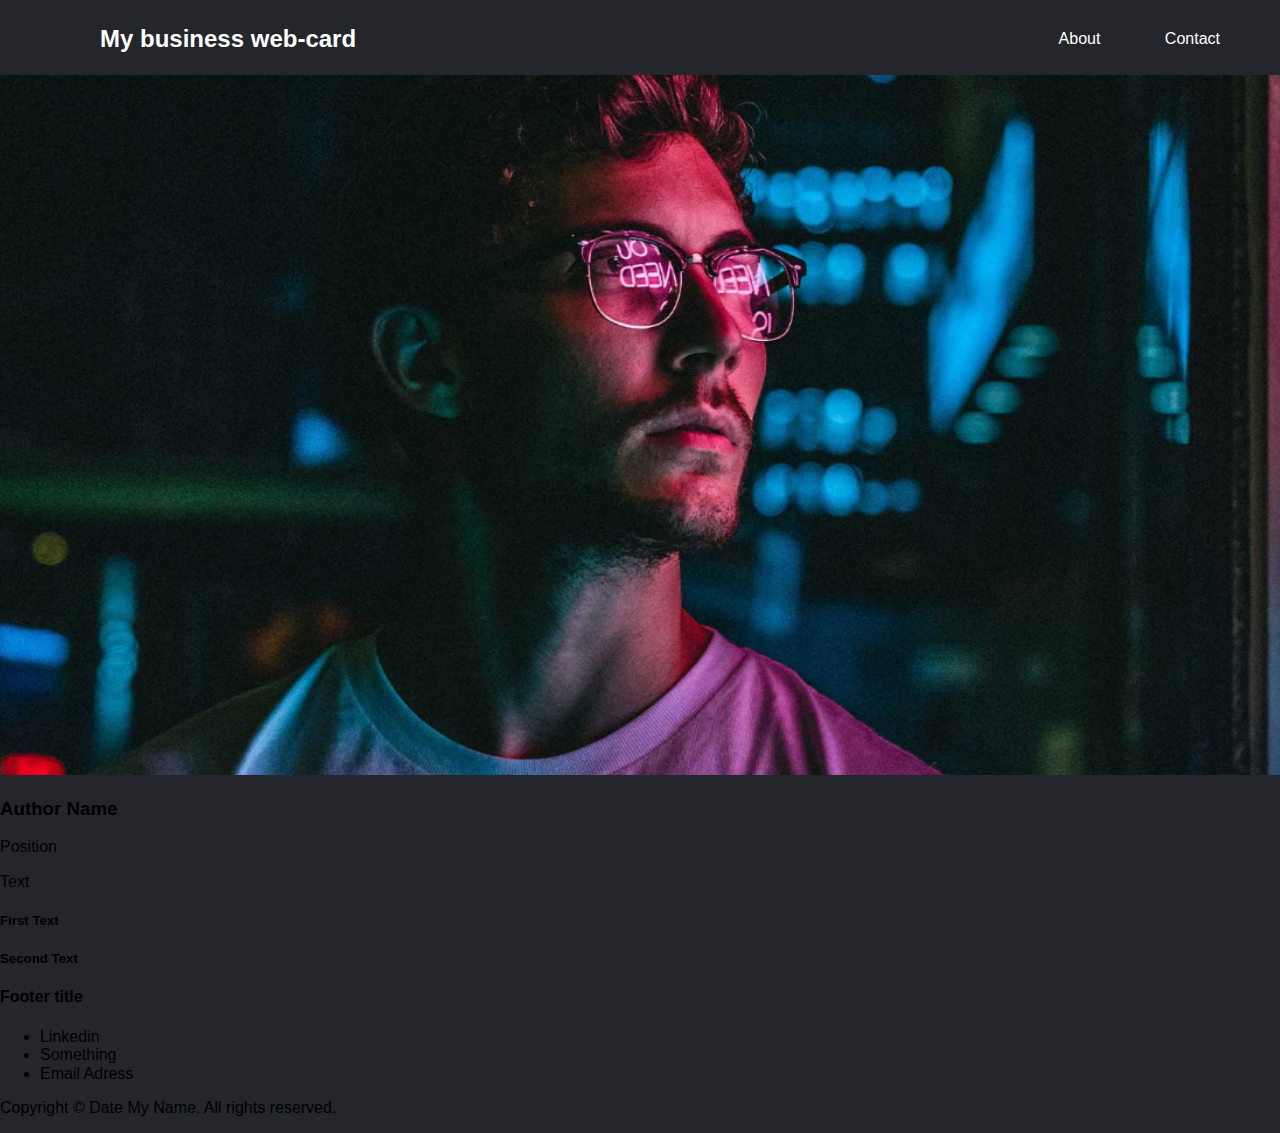
==== index.html @ dba57cce "Header element styles" ====
<!DOCTYPE html>
<html lang="en">
<head>
    <meta charset="UTF-8">
    <meta http-equiv="X-UA-Compatible" content="IE=edge">
    <meta name="viewport" content="width=device-width, initial-scale=1.0">
    <title>My first business card</title>
    <link href="normalize.css" rel="stylesheet" type="text/css"/>
    <link href="style.css" rel="stylesheet" type="text/css"/>
</head>
<body>

    <header class="header">
        <div class="header__tabs">
            <h2 class="header__title">My business web-card</h2>
            <ul class="header__list">
                <li class="header__item">About</li>
                <li class="header__item">Contact</li>
            </ul>
        </div>
        <img class="header__image" src="img/Background_Image.png" alt="Photography of me"/>
    </header>
    

    <main>
        <section>
            <h3>Author Name</h3>
            <p>Position</p>
            <article>Text</article>
        </section>
        <section>
            <h5>First Text</h5>
            <h5>Second Text</h5>
        </section>
    </main>


    <footer>
        <h4>Footer title</h4>
        <ul>
            <li>Linkedin</li>
            <li>Something</li>
            <li>Email Adress</li>
        </ul>
        <p>Copyright © Date My Name. All rights reserved.</p>
    </footer>

</body>
</html>
---- style.css ----
html {
    box-sizing: border-box;
    font-family: Noto Sans, sans-serif;
    font-size: 16px;
}
*, *:before, *:after {
	box-sizing: inherit;
}
body {
    background: #24262B;
}

/*HEADER AND MY HERO PHOTO*/

.header {
    margin: 0 auto;
    width: 100%;
    background: #24262B;
}
.header__tabs {
    margin: 0 auto;
    width: 100%;
    height: 75px;
    display: flex;
    justify-content: space-between;
}
.header__title {
    margin: 0;
    color: #FFF;
    padding-top: 25px;
    padding-left: 100px;
}
.header__list {
    margin: 0;
    list-style-type: none;
    color: #fff;
    padding-top: 30px;
}
.header__item {
    margin: 0;
    display: inline;
    padding-right: 60px;
}
.header__image {
    margin: 0 auto;
    width: 100%;
    height: 700px;
    object-fit: cover;
    object-position: center;
}
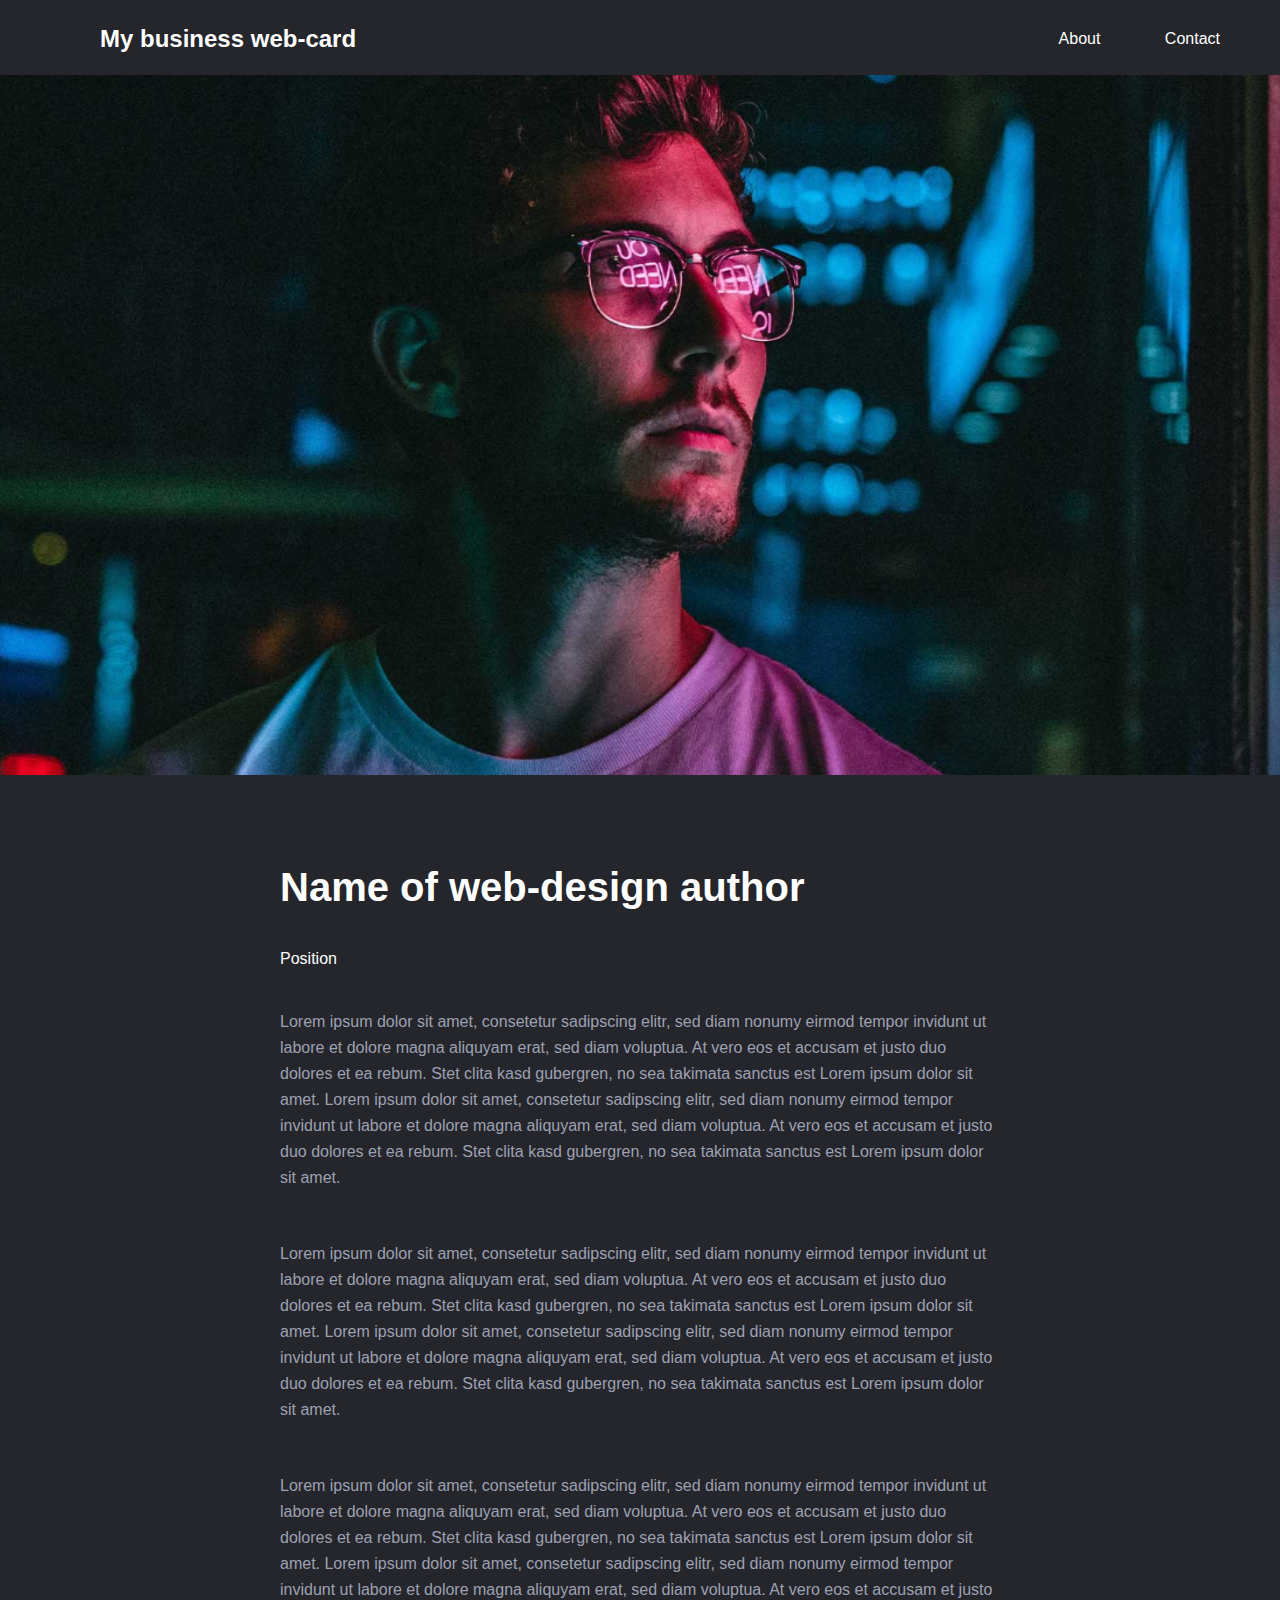
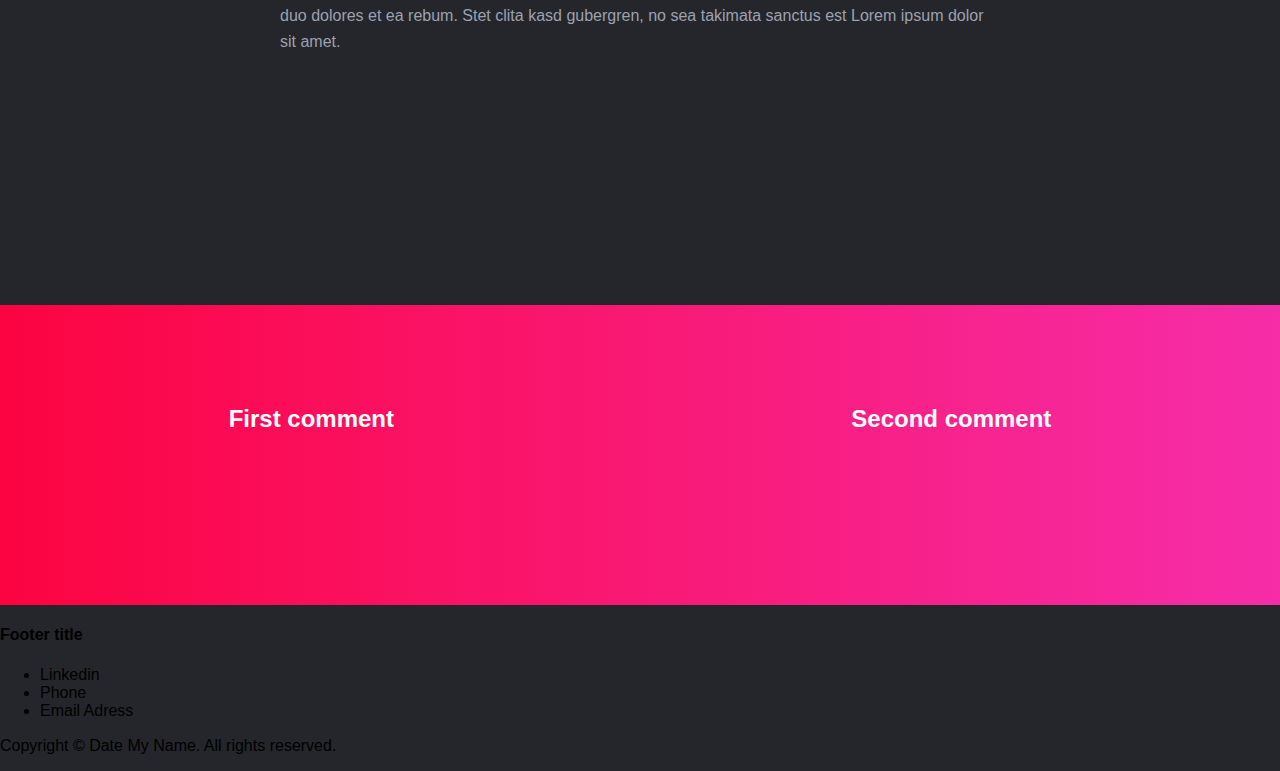
==== commit 7c902800: "create classes and styles for main content" ====
--- a/index.html
+++ b/index.html
@@ -20,26 +20,47 @@
         </div>
         <img class="header__image" src="img/Background_Image.png" alt="Photography of me"/>
     </header>
-    
 
-    <main>
-        <section>
-            <h3>Author Name</h3>
-            <p>Position</p>
-            <article>Text</article>
+    <main class="main-content">
+        <section class="articles-content"> <!--add books fragments in each p tag-->
+            <h3 class="articles-content__title">Name of web-design author</h3>
+            <p class="articles-content__position">Position</p>
+            <article class="articles-content__paragraph">Lorem ipsum dolor sit amet, consetetur sadipscing elitr, sed diam nonumy eirmod tempor 
+                invidunt ut labore et dolore magna aliquyam erat, sed diam voluptua. At vero eos et 
+                accusam et justo duo dolores et ea rebum. Stet clita kasd gubergren, no sea takimata 
+                sanctus est Lorem ipsum dolor sit amet. Lorem ipsum dolor sit amet, consetetur sadipscing 
+                elitr, sed diam nonumy eirmod tempor invidunt ut labore et dolore magna aliquyam erat, 
+                sed diam voluptua. At vero eos et accusam et justo duo dolores et ea rebum. Stet clita kasd 
+                gubergren, no sea takimata sanctus est Lorem ipsum dolor sit amet.
+            </article>
+            <article class="articles-content__paragraph">Lorem ipsum dolor sit amet, consetetur sadipscing elitr, sed diam nonumy eirmod tempor 
+                invidunt ut labore et dolore magna aliquyam erat, sed diam voluptua. At vero eos et 
+                accusam et justo duo dolores et ea rebum. Stet clita kasd gubergren, no sea takimata 
+                sanctus est Lorem ipsum dolor sit amet. Lorem ipsum dolor sit amet, consetetur sadipscing 
+                elitr, sed diam nonumy eirmod tempor invidunt ut labore et dolore magna aliquyam erat, 
+                sed diam voluptua. At vero eos et accusam et justo duo dolores et ea rebum. Stet clita kasd 
+                gubergren, no sea takimata sanctus est Lorem ipsum dolor sit amet.
+            </article>
+            <article class="articles-content__paragraph">Lorem ipsum dolor sit amet, consetetur sadipscing elitr, sed diam nonumy eirmod tempor 
+                invidunt ut labore et dolore magna aliquyam erat, sed diam voluptua. At vero eos et 
+                accusam et justo duo dolores et ea rebum. Stet clita kasd gubergren, no sea takimata 
+                sanctus est Lorem ipsum dolor sit amet. Lorem ipsum dolor sit amet, consetetur sadipscing 
+                elitr, sed diam nonumy eirmod tempor invidunt ut labore et dolore magna aliquyam erat, 
+                sed diam voluptua. At vero eos et accusam et justo duo dolores et ea rebum. Stet clita kasd 
+                gubergren, no sea takimata sanctus est Lorem ipsum dolor sit amet.
+            </article>
         </section>
-        <section>
-            <h5>First Text</h5>
-            <h5>Second Text</h5>
+        <section class="comments">
+            <h5 class="comments__quotations">First comment</h5>
+            <h5 class="comments__quotations">Second comment</h5>
         </section>
     </main>
-
 
     <footer>
         <h4>Footer title</h4>
         <ul>
             <li>Linkedin</li>
-            <li>Something</li>
+            <li>Phone</li>
             <li>Email Adress</li>
         </ul>
         <p>Copyright © Date My Name. All rights reserved.</p>
--- a/style.css
+++ b/style.css
@@ -8,9 +8,10 @@
 }
 body {
     background: #24262B;
+    margin: 0 auto;
 }
 
-/*HEADER AND MY HERO PHOTO*/
+/* HEADER AND MY HERO PHOTO */
 
 .header {
     margin: 0 auto;
@@ -47,4 +48,42 @@
     height: 700px;
     object-fit: cover;
     object-position: center;
+}
+
+/* MAIN CONTENT */
+
+.main-content {
+    margin: 0 auto;
+    padding: 0;
+    color: #FFF;
+}
+.articles-content {
+    width: 720px;
+    margin: 0 auto;
+}
+.articles-content__title {
+    font-size: 40px;
+    margin: 0;
+    padding-top: 85px;
+}
+.articles-content__position {
+    margin: 0;
+    padding: 40px 0;
+}
+.articles-content__paragraph {
+    color: #9DA1B2;
+    padding-bottom: 50px;
+    line-height: 26px;
+}
+.comments {
+    width: 100%;
+    height: 300px;
+    background: linear-gradient(to right, #FC0441 , #F62DA8);
+    display: flex;
+    margin-top: 200px;
+}
+.comments__quotations {
+    font-size: 24px;
+    padding-top: 100px;
+    margin: 0 auto;
 }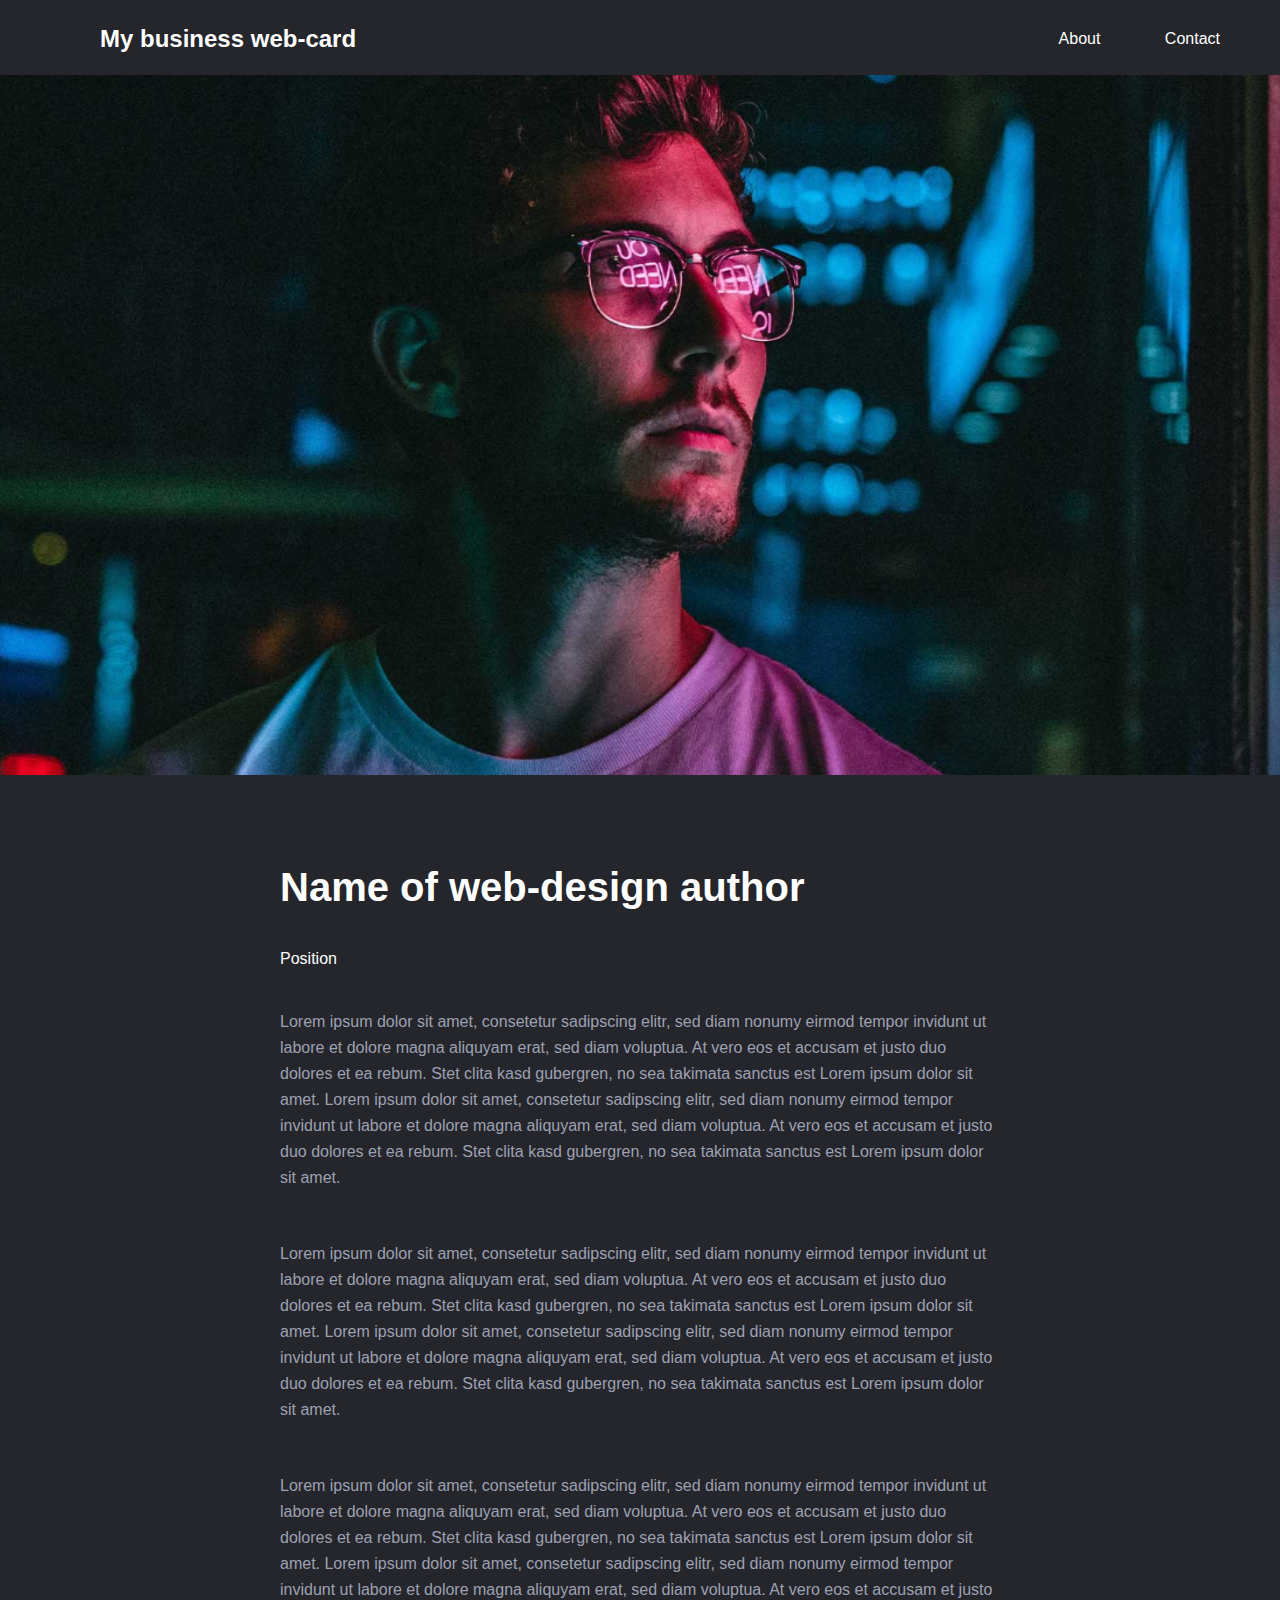
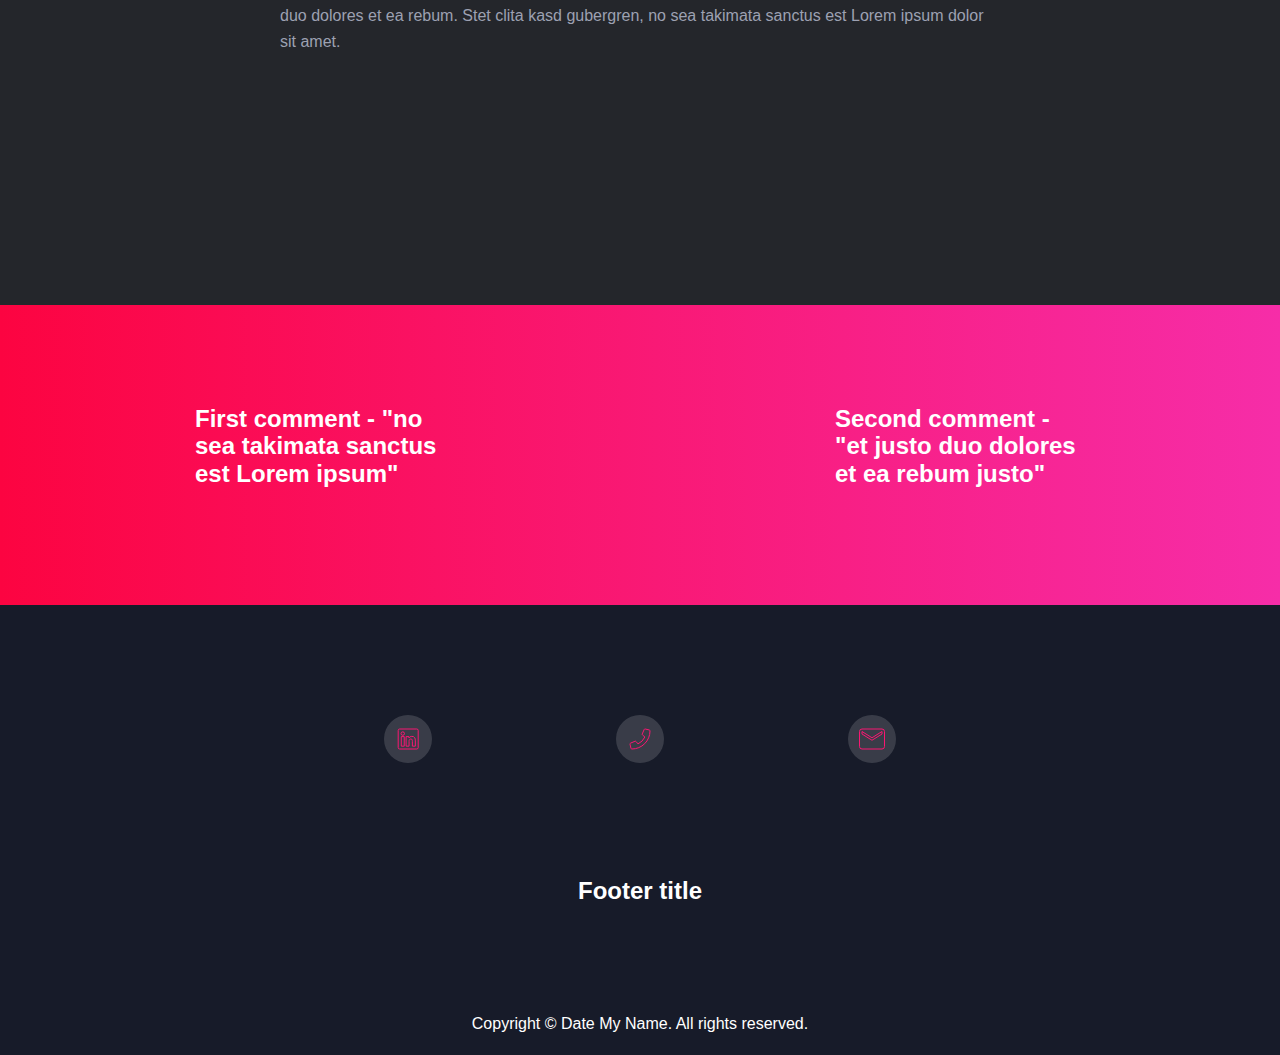
==== commit 308a4bb0: "add footer styles and svg files" ====
--- a/index.html
+++ b/index.html
@@ -51,19 +51,34 @@
             </article>
         </section>
         <section class="comments">
-            <h5 class="comments__quotations">First comment</h5>
-            <h5 class="comments__quotations">Second comment</h5>
+            <h5 class="comments__quotations">First comment - "no sea takimata sanctus est Lorem ipsum"</h5>
+            <h5 class="comments__quotations">Second comment - "et justo duo dolores et ea rebum justo"</h5>
         </section>
     </main>
 
-    <footer>
-        <h4>Footer title</h4>
-        <ul>
-            <li>Linkedin</li>
-            <li>Phone</li>
-            <li>Email Adress</li>
+    <footer class="bottom__content">
+        <ul class="bottom__list">
+            <li class="bottom__item">
+                <svg id="Linkedin_Icon" data-name="Linkedin Icon " xmlns="http://www.w3.org/2000/svg" width="48" height="48" viewBox="0 0 48 48">
+                    <rect id="Background_Area" data-name="Background Area" class="cls-1" width="48" height="48" rx="24"/>
+                    <path id="Icon_awesome-linkedin" data-name="Icon awesome-linkedin" class="cls-2" d="M18.571,2.25H1.424A1.435,1.435,0,0,0,0,3.692V20.808A1.435,1.435,0,0,0,1.424,22.25H18.571A1.439,1.439,0,0,0,20,20.808V3.692A1.439,1.439,0,0,0,18.571,2.25ZM6.045,19.393H3.08V9.848H6.049v9.545ZM4.563,8.545A1.719,1.719,0,1,1,6.281,6.826,1.719,1.719,0,0,1,4.563,8.545ZM17.156,19.393H14.192V14.75c0-1.107-.022-2.531-1.54-2.531-1.545,0-1.781,1.205-1.781,2.451v4.723H7.906V9.848H10.75v1.3h.04A3.122,3.122,0,0,1,13.6,9.612c3,0,3.558,1.978,3.558,4.549Z" transform="translate(14.193 11.75)"/>
+                </svg>
+            </li>
+            <li class="bottom__item">
+                <svg id="Phone_Icon" data-name="Phone Icon" xmlns="http://www.w3.org/2000/svg" width="48" height="48" viewBox="0 0 48 48">
+                    <rect id="Background_Area" data-name="Background Area" class="cls-1" width="48" height="48" rx="24"/>
+                    <path id="Icon_awesome-phone" data-name="Icon awesome-phone" class="cls-2" d="M19.273.961,15.21.023a.944.944,0,0,0-1.074.543L12.261,4.941a.935.935,0,0,0,.27,1.094L14.9,7.972a14.477,14.477,0,0,1-6.922,6.922L6.039,12.527a.936.936,0,0,0-1.094-.27L.57,14.132A.949.949,0,0,0,.023,15.21l.937,4.062A.937.937,0,0,0,1.875,20,18.123,18.123,0,0,0,20,1.875.936.936,0,0,0,19.273.961Z" transform="translate(14.001 14.001)"/>
+                </svg>
+            </li>
+            <li class="bottom__item">
+                <svg id="Email_Icon" data-name="Email Icon" xmlns="http://www.w3.org/2000/svg" width="48" height="48" viewBox="0 0 48 48">
+                    <rect id="Background_Area" data-name="Background Area" class="cls-1" width="48" height="48" rx="24"/>
+                    <path id="Icon_material-email" data-name="Icon material-email" class="cls-2" d="M25.5,6H5.5A2.5,2.5,0,0,0,3.013,8.5L3,23.5A2.507,2.507,0,0,0,5.5,26h20A2.507,2.507,0,0,0,28,23.5V8.5A2.507,2.507,0,0,0,25.5,6Zm0,5-10,6.25L5.5,11V8.5l10,6.25,10-6.25Z" transform="translate(8.5 8)"/>
+                </svg>
+            </li>
         </ul>
-        <p>Copyright © Date My Name. All rights reserved.</p>
+        <h4 class="bottom__title">Footer title</h4>
+        <p class="bottom__text">Copyright © Date My Name. All rights reserved.</p>
     </footer>
 
 </body>
--- a/style.css
+++ b/style.css
@@ -86,4 +86,40 @@
     font-size: 24px;
     padding-top: 100px;
     margin: 0 auto;
+    width: 250px;
+}
+
+/* FOOTER CONTENT */
+
+.bottom__content {
+    color: #FFF;
+    height: 450px;
+    margin: 0 auto;
+    background: #171B29;
+}
+.bottom__title {
+    text-align: center;
+    font-size: 24px;
+    margin: 0 auto;
+    padding-bottom: 110px;
+}
+.bottom__list {
+    margin: 0 auto;
+    padding: 110px 0;
+    text-align: center;
+}
+.bottom__item {
+    display: inline;
+    padding: 0 90px;
+}
+.bottom__text {
+    text-align: center;
+    margin: 0 auto;
+}
+.cls-1 {
+    fill: rgba(255,255,255,0.15);
+}
+.cls-2 {
+    fill: none;
+    stroke: #fa1772;
 }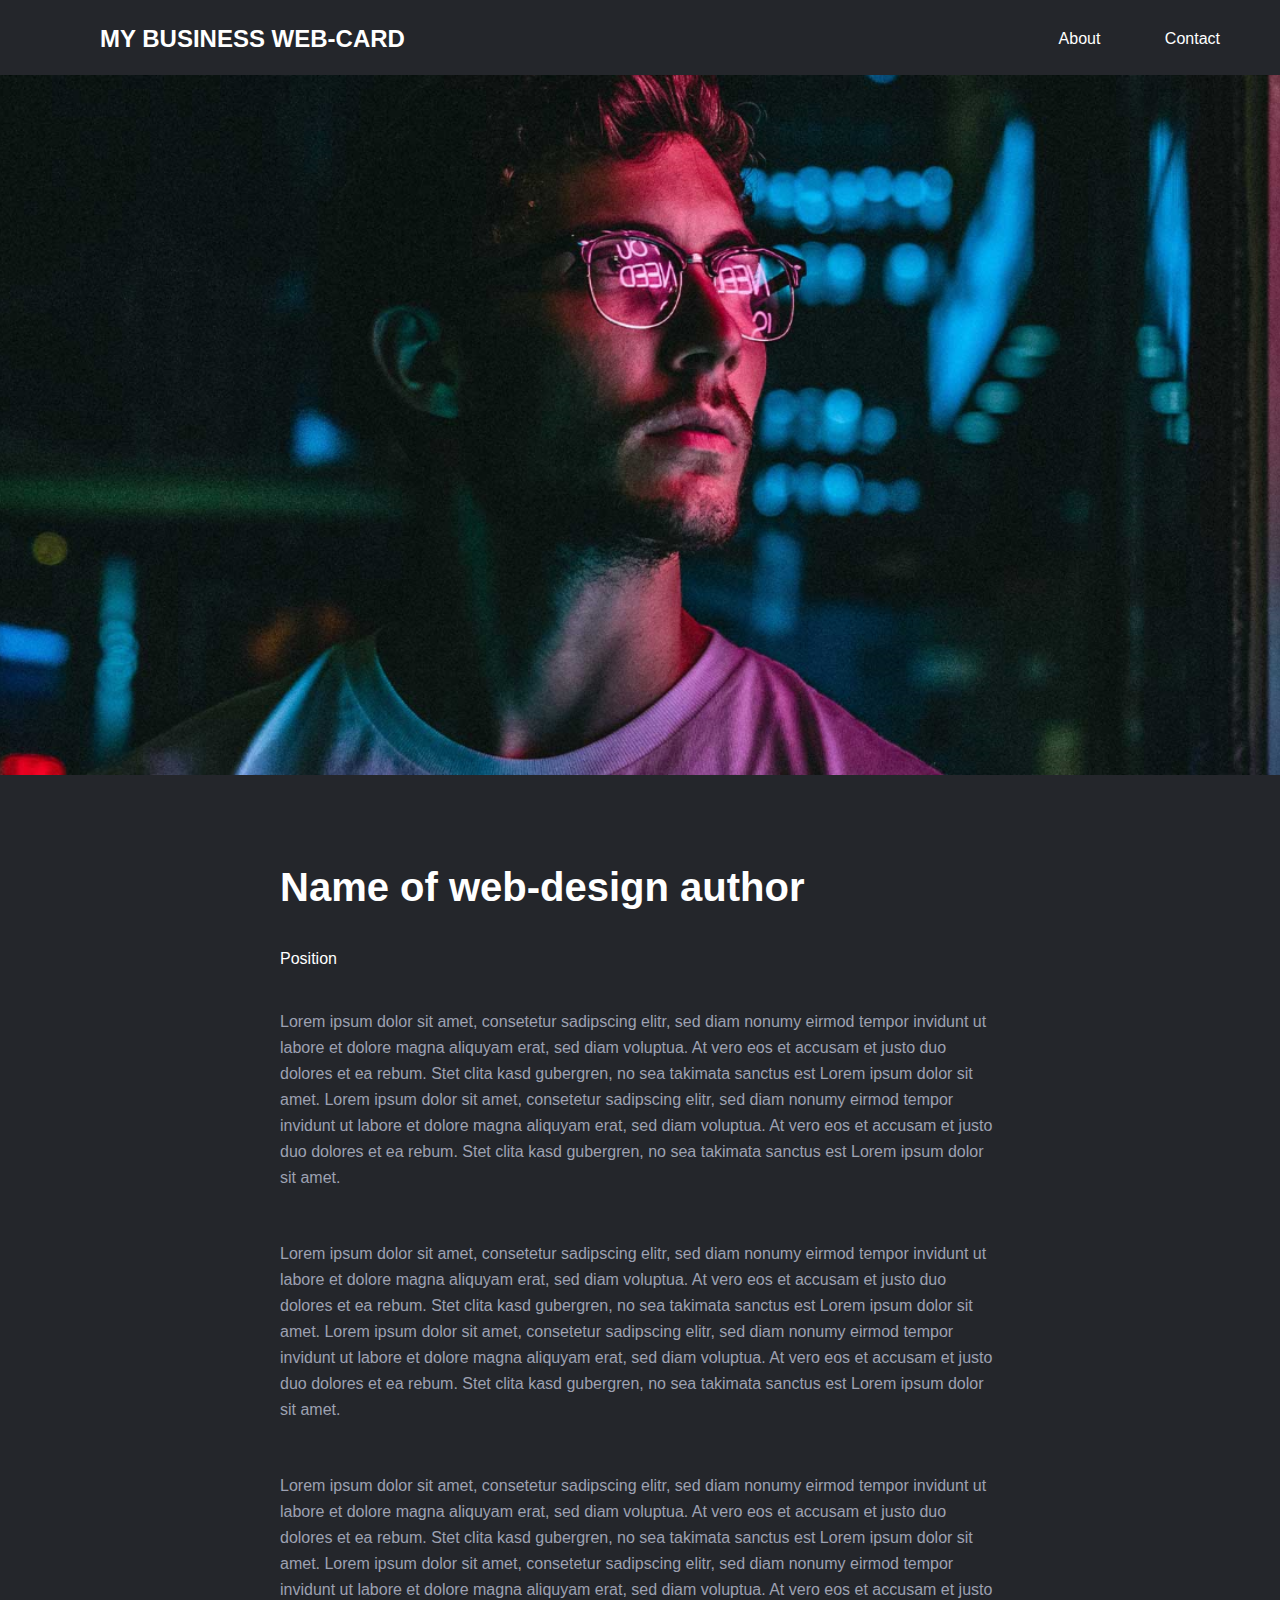
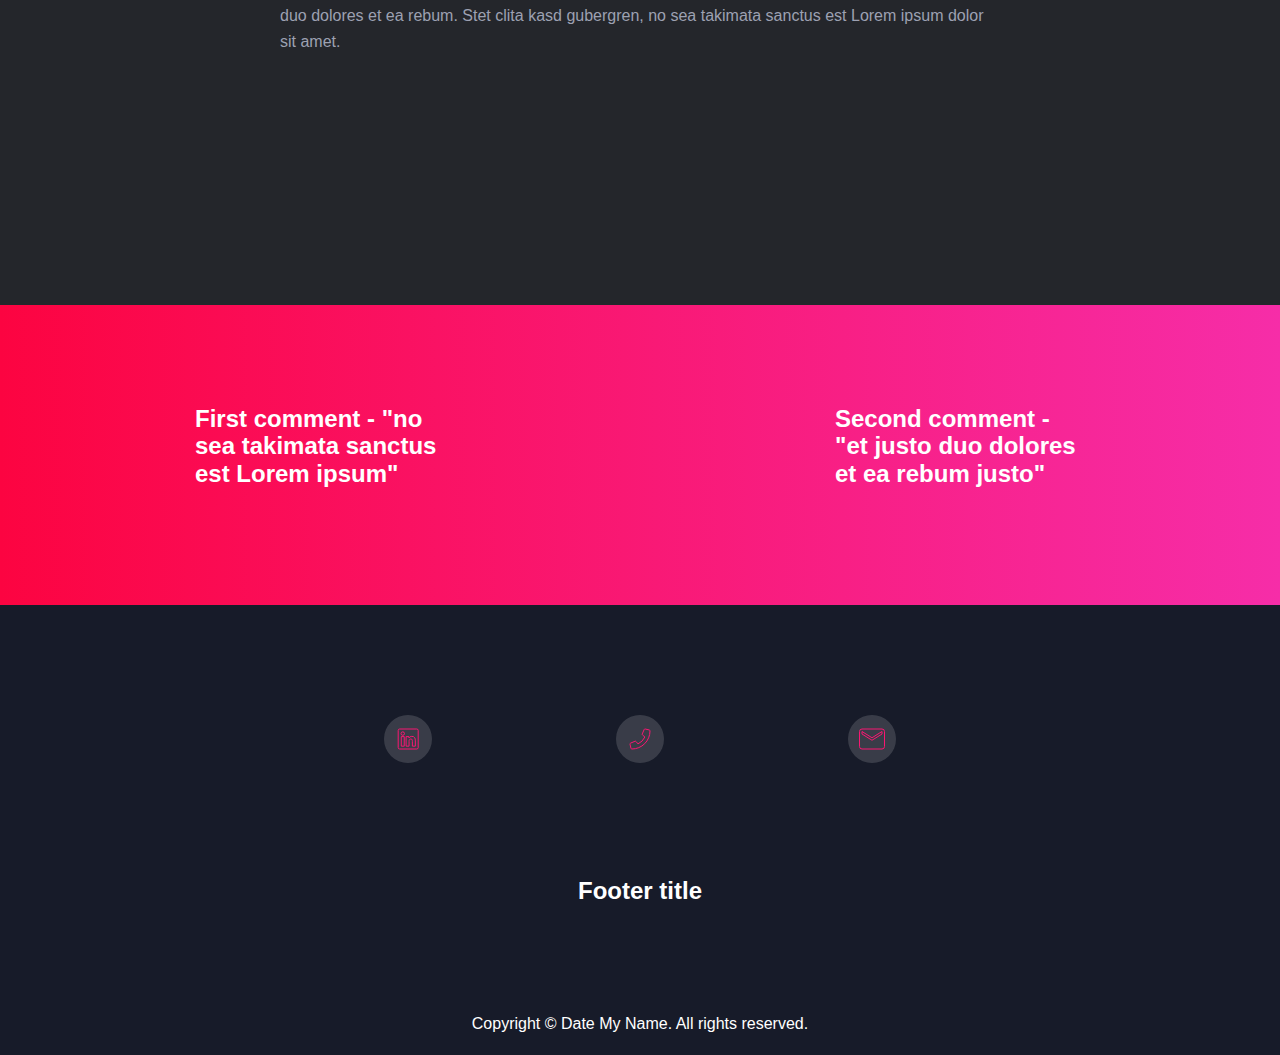
==== commit f909d7df: "last style changes" ====
--- a/index.html
+++ b/index.html
@@ -7,6 +7,7 @@
     <title>My first business card</title>
     <link href="normalize.css" rel="stylesheet" type="text/css"/>
     <link href="style.css" rel="stylesheet" type="text/css"/>
+    <script type="text/javascript" src="opening.js"></script>
 </head>
 <body>
 
--- a/style.css
+++ b/style.css
@@ -30,6 +30,7 @@
     color: #FFF;
     padding-top: 25px;
     padding-left: 100px;
+    text-transform: uppercase;
 }
 .header__list {
     margin: 0;
@@ -78,7 +79,8 @@
 .comments {
     width: 100%;
     height: 300px;
-    background: linear-gradient(to right, #FC0441 , #F62DA8);
+    background-color: #FC0441;
+    background-image: linear-gradient(to right, #FC0441 , #F62DA8);
     display: flex;
     margin-top: 200px;
 }
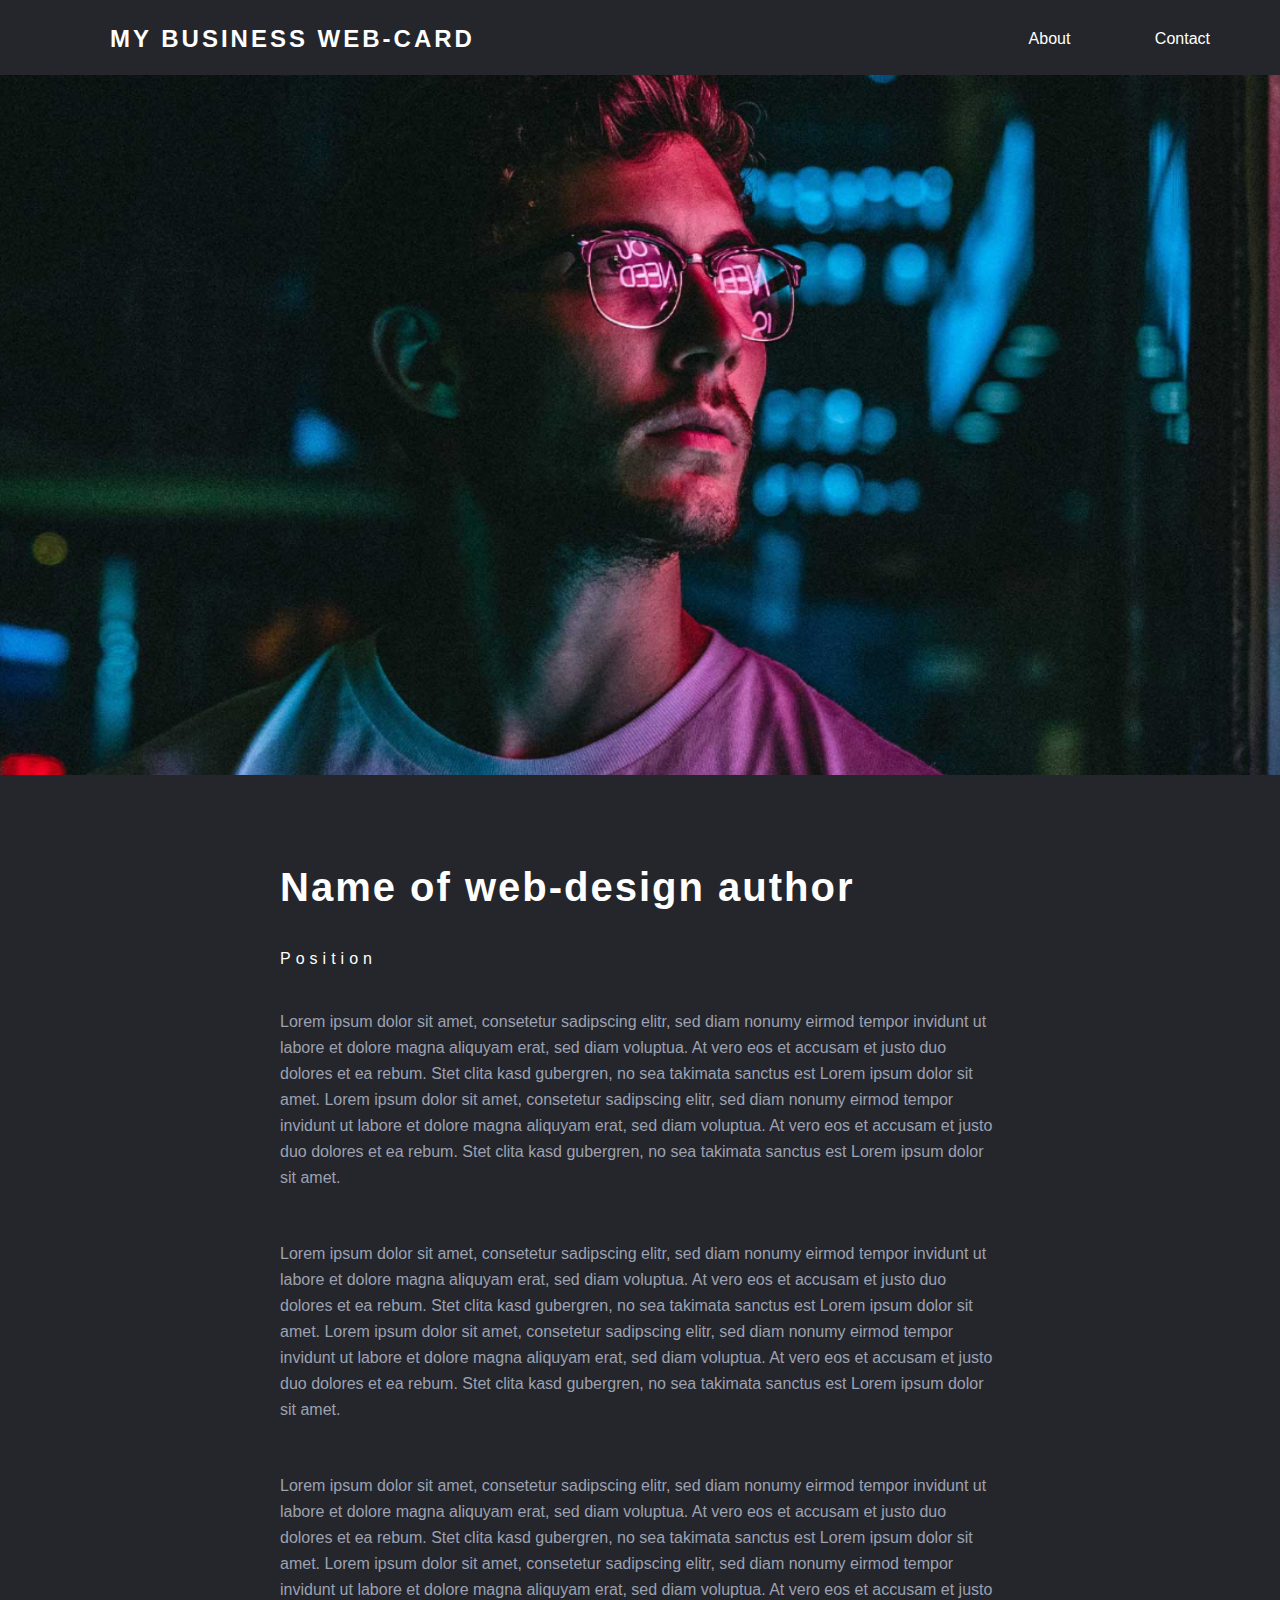
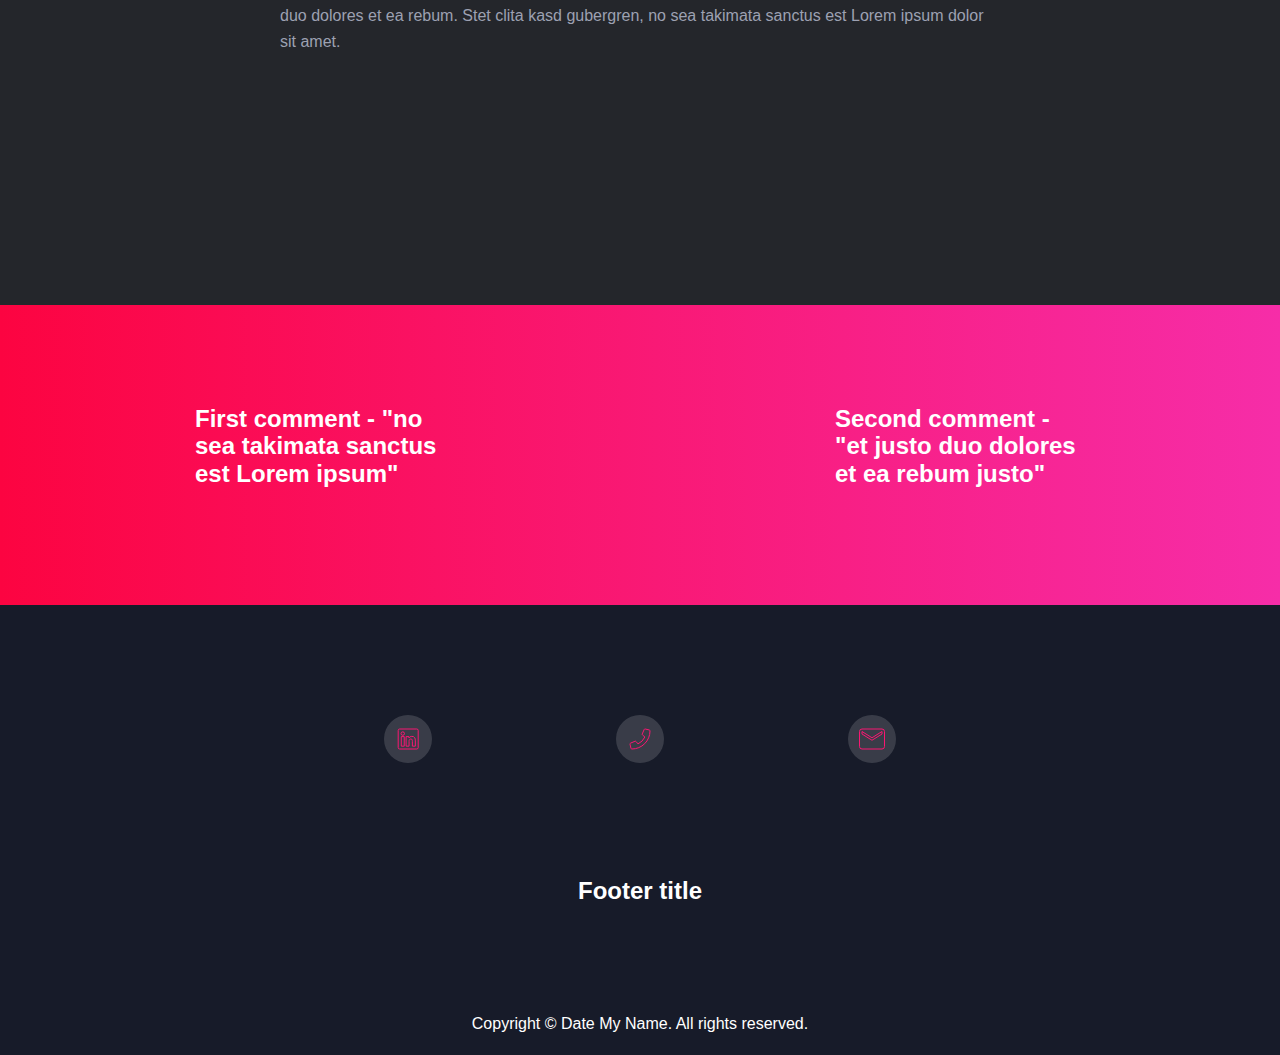
==== commit f3cd008f: "Add list style and fonts" ====
--- a/index.html
+++ b/index.html
@@ -13,10 +13,10 @@
 
     <header class="header">
         <div class="header__tabs">
-            <h2 class="header__title">My business web-card</h2>
+            <h2 class="header__title"><a href="index.html">My business web-card</a></h2>
             <ul class="header__list">
-                <li class="header__item">About</li>
-                <li class="header__item">Contact</li>
+                <li class="header__item"><a href="#">About</a></li>
+                <li class="header__item"><a href="#">Contact</a></li>
             </ul>
         </div>
         <img class="header__image" src="img/Background_Image.png" alt="Photography of me"/>
--- a/style.css
+++ b/style.css
@@ -9,6 +9,11 @@
 body {
     background: #24262B;
     margin: 0 auto;
+}
+a {
+    color: #FFF;
+    text-decoration: none;
+    padding: 10px;
 }
 
 /* HEADER AND MY HERO PHOTO */
@@ -31,6 +36,7 @@
     padding-top: 25px;
     padding-left: 100px;
     text-transform: uppercase;
+    letter-spacing: 3px;
 }
 .header__list {
     margin: 0;
@@ -42,6 +48,11 @@
     margin: 0;
     display: inline;
     padding-right: 60px;
+}
+.header__item a:hover {
+    color: #171B29;
+    background-color: #FC0441;
+    transition: 0.5s;
 }
 .header__image {
     margin: 0 auto;
@@ -66,10 +77,12 @@
     font-size: 40px;
     margin: 0;
     padding-top: 85px;
+    letter-spacing: 2px;
 }
 .articles-content__position {
     margin: 0;
     padding: 40px 0;
+    letter-spacing: 5px;
 }
 .articles-content__paragraph {
     color: #9DA1B2;
@@ -124,4 +137,6 @@
 .cls-2 {
     fill: none;
     stroke: #fa1772;
-}+}
+
+/*Media queries*/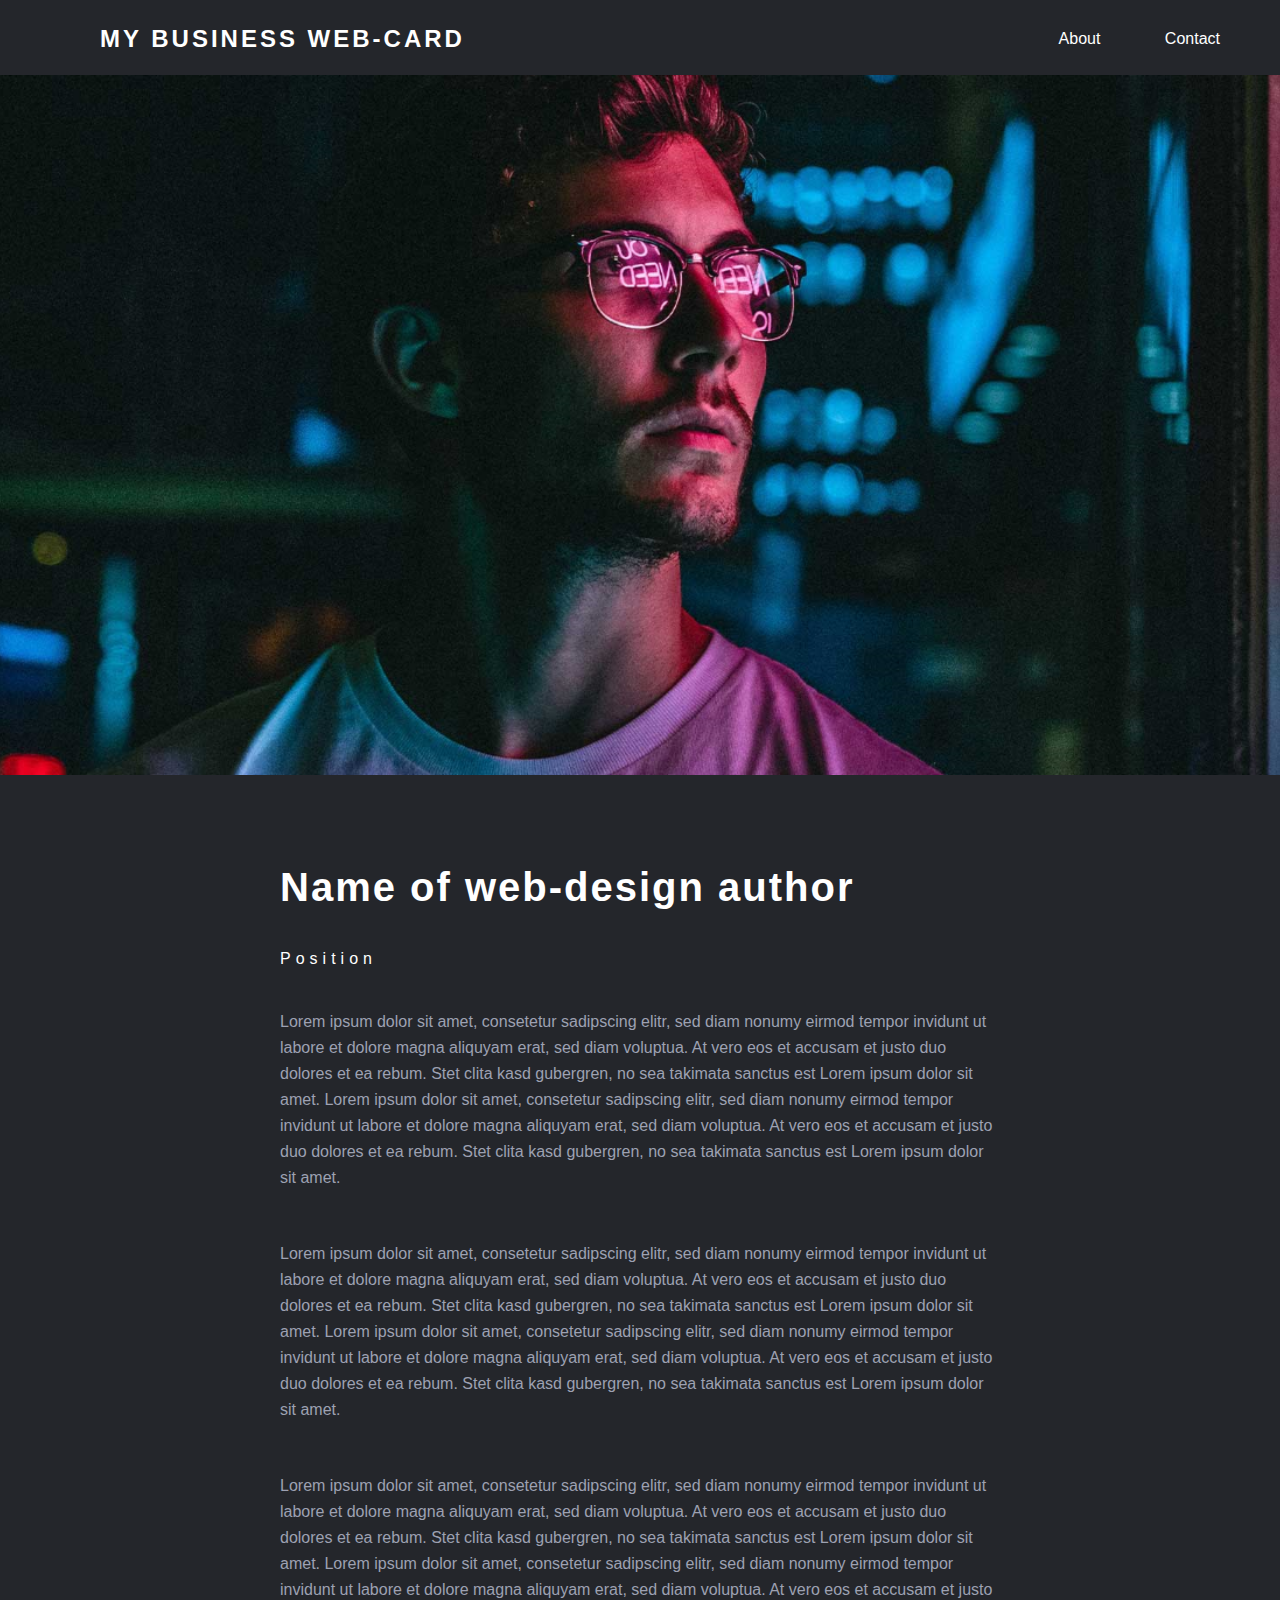
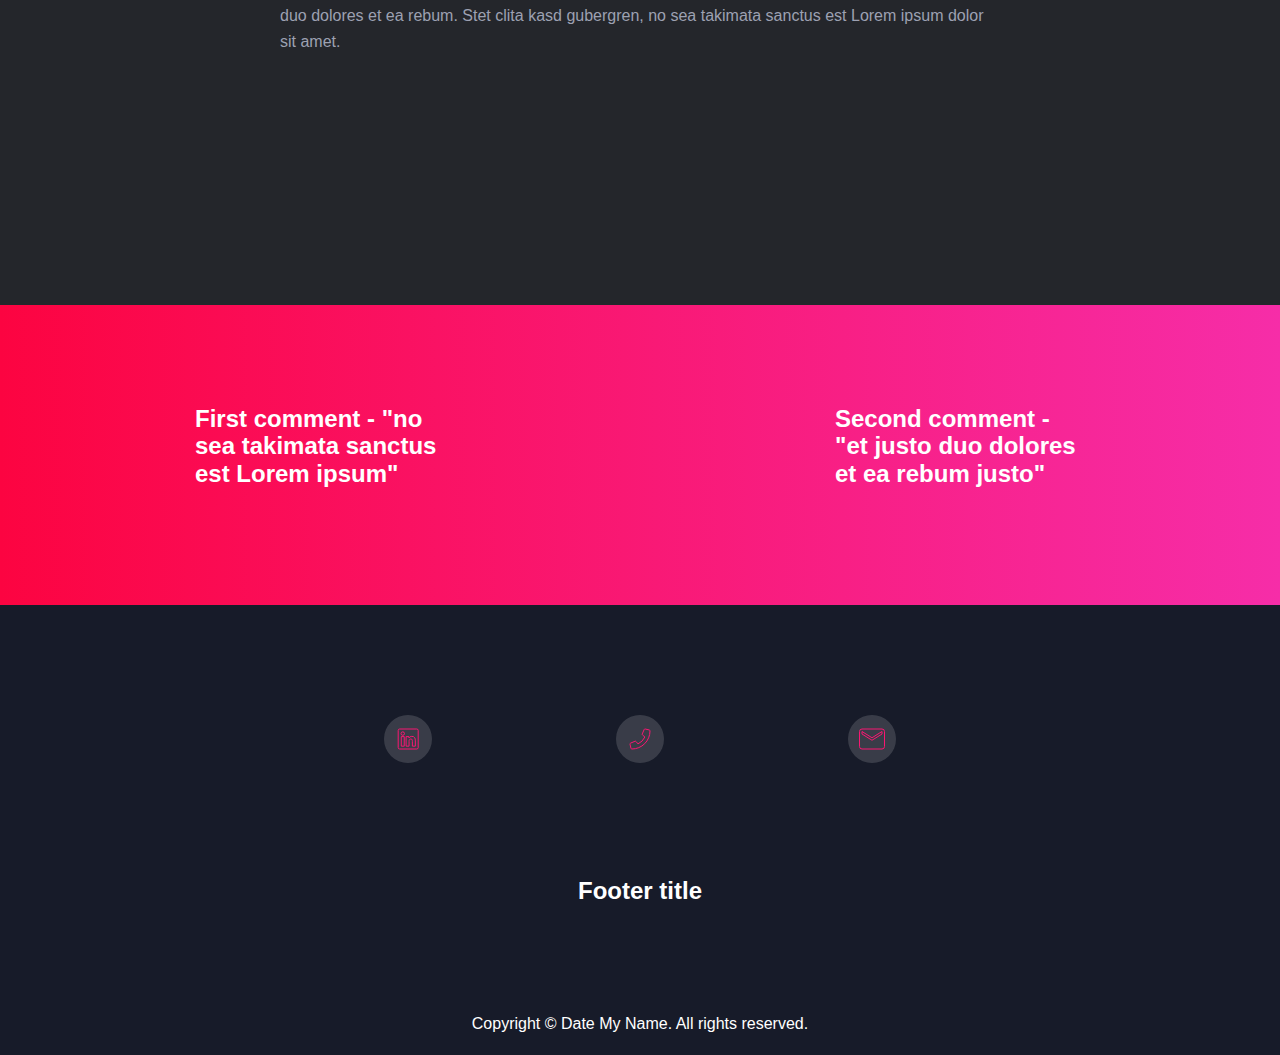
==== commit e1e306d9: "Remove console log from js file" ====
--- a/index.html
+++ b/index.html
@@ -7,23 +7,20 @@
     <title>My first business card</title>
     <link href="normalize.css" rel="stylesheet" type="text/css"/>
     <link href="style.css" rel="stylesheet" type="text/css"/>
-    <script type="text/javascript" src="opening.js"></script>
 </head>
 <body>
-
     <header class="header">
         <div class="header__tabs">
             <h2 class="header__title"><a href="index.html">My business web-card</a></h2>
             <ul class="header__list">
-                <li class="header__item"><a href="#">About</a></li>
-                <li class="header__item"><a href="#">Contact</a></li>
+                <li class="header__item"><a href="aboutme.html">About</a></li>
+                <li class="header__item"><a href="contact.html">Contact</a></li>
             </ul>
         </div>
         <img class="header__image" src="img/Background_Image.png" alt="Photography of me"/>
     </header>
-
     <main class="main-content">
-        <section class="articles-content"> <!--add books fragments in each p tag-->
+        <section class="articles-content">
             <h3 class="articles-content__title">Name of web-design author</h3>
             <p class="articles-content__position">Position</p>
             <article class="articles-content__paragraph">Lorem ipsum dolor sit amet, consetetur sadipscing elitr, sed diam nonumy eirmod tempor 
@@ -56,7 +53,6 @@
             <h5 class="comments__quotations">Second comment - "et justo duo dolores et ea rebum justo"</h5>
         </section>
     </main>
-
     <footer class="bottom__content">
         <ul class="bottom__list">
             <li class="bottom__item">
@@ -81,6 +77,5 @@
         <h4 class="bottom__title">Footer title</h4>
         <p class="bottom__text">Copyright © Date My Name. All rights reserved.</p>
     </footer>
-
 </body>
 </html>--- a/style.css
+++ b/style.css
@@ -13,7 +13,6 @@
 a {
     color: #FFF;
     text-decoration: none;
-    padding: 10px;
 }
 
 /* HEADER AND MY HERO PHOTO */
@@ -139,4 +138,51 @@
     stroke: #fa1772;
 }
 
+/*About-me styles*/
+
+.about-content {
+    width: 600px;
+    margin: 150px auto;
+    padding: 0;
+    text-align: center;
+}
+.about-content__name {
+    color: #fa1772;
+}
+.about-content__text {
+    color: #171B29;
+    background-color: #fa1772;
+    line-height: 3.5rem;
+}
+.about-content__image {
+    margin: 50px 0;
+    width: 100%;
+    height: 400px;
+    object-fit: cover;
+    border-radius: 200px;
+}
+
+/*Contact-styles*/
+
+.form {
+    display: flex;
+    align-items: center;
+    margin: 70px auto;
+    padding: 0;
+    flex-direction: column;
+}
+.form__title {
+    color: #fa1772;
+    text-transform: uppercase;
+}
+.form__content {
+    margin: 30px 0;
+    color: #FFF;
+}
+.form__item {
+    display: block;
+    width: 350px;
+    padding: 10px;
+    margin: 20px 0;
+}
 /*Media queries*/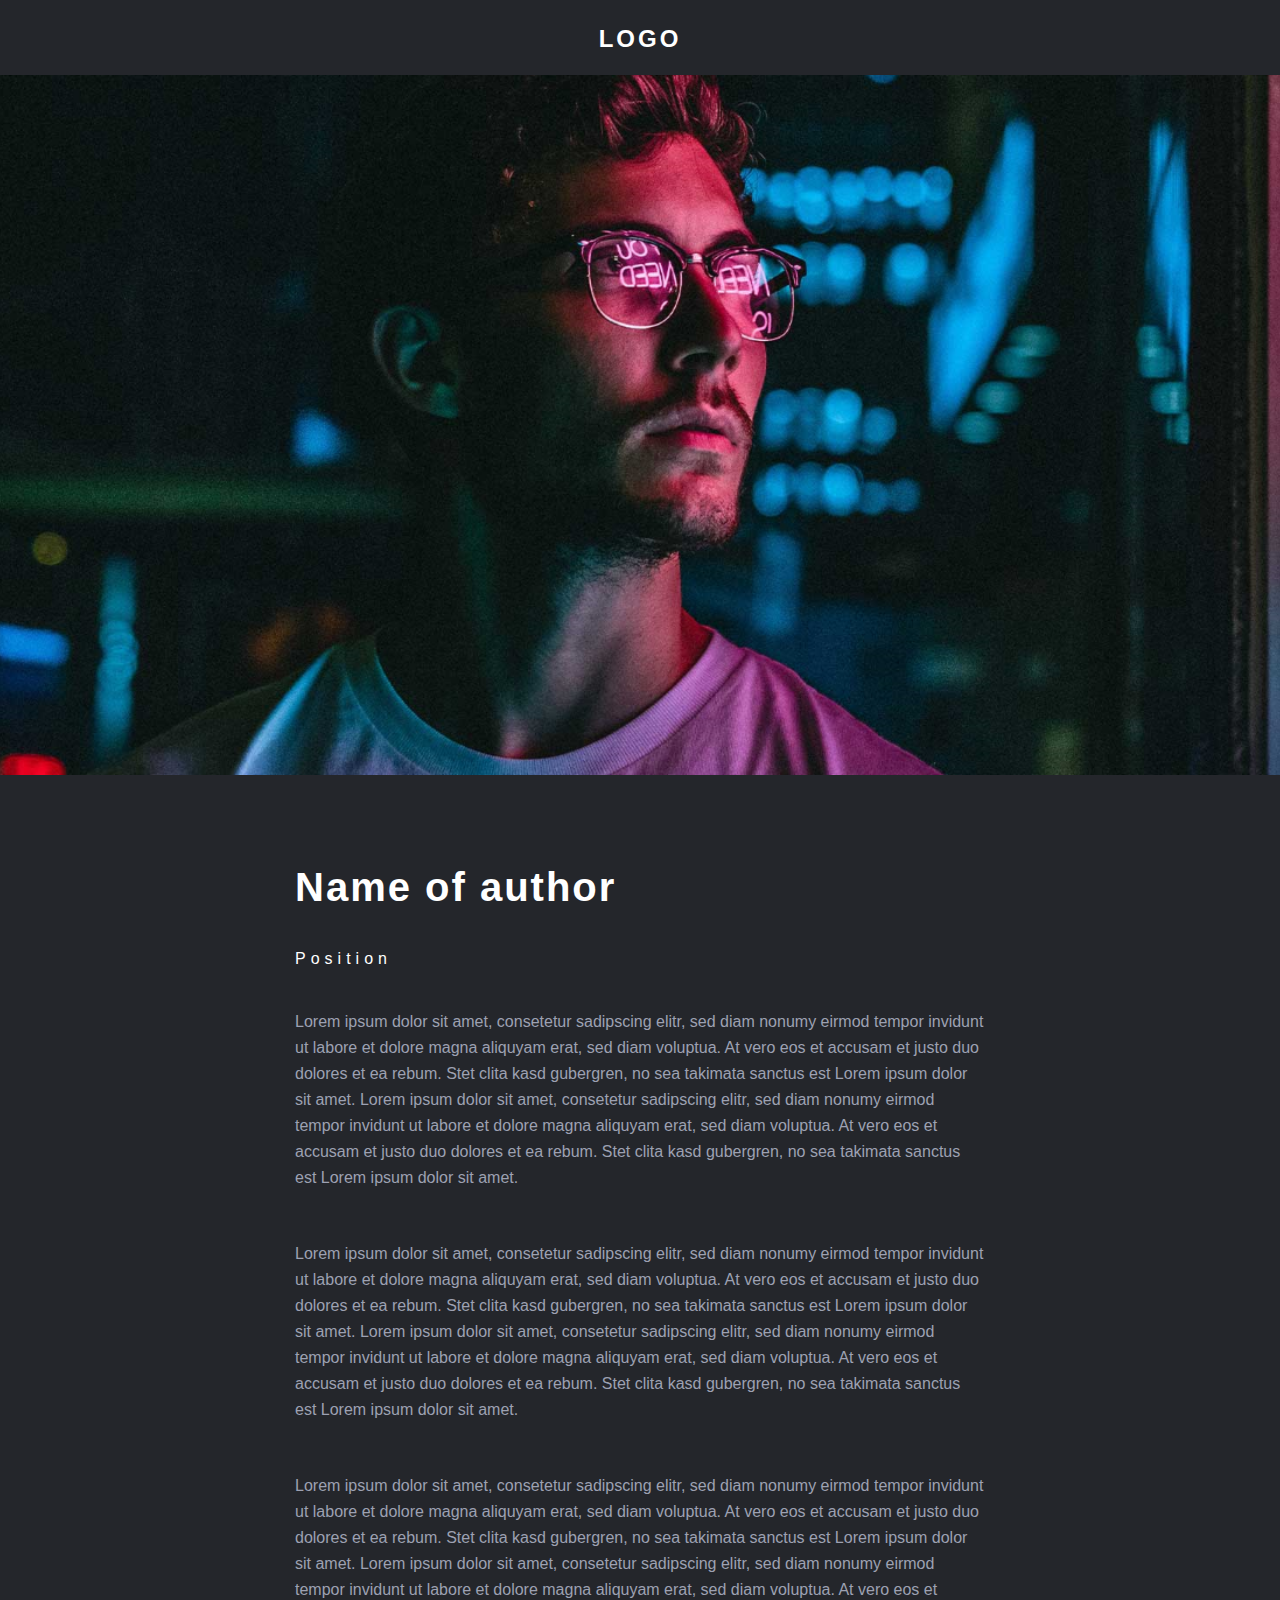
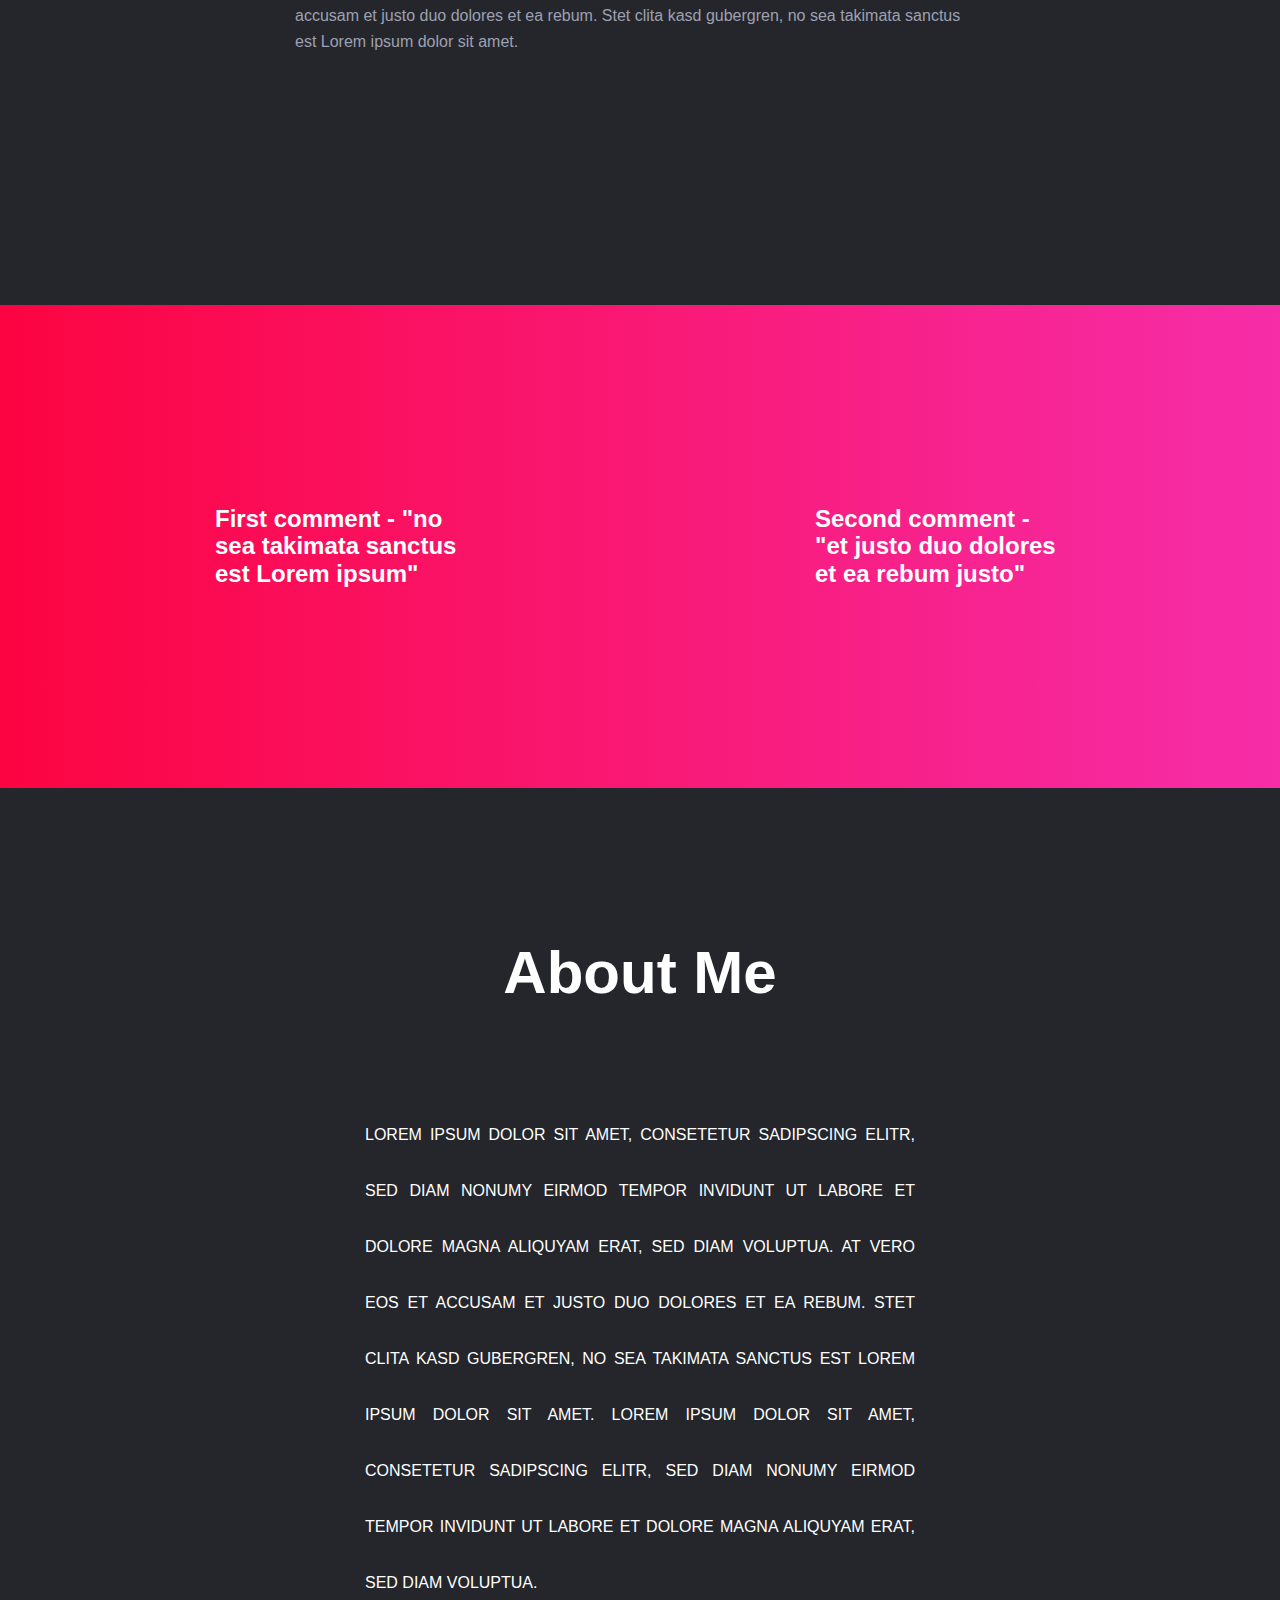
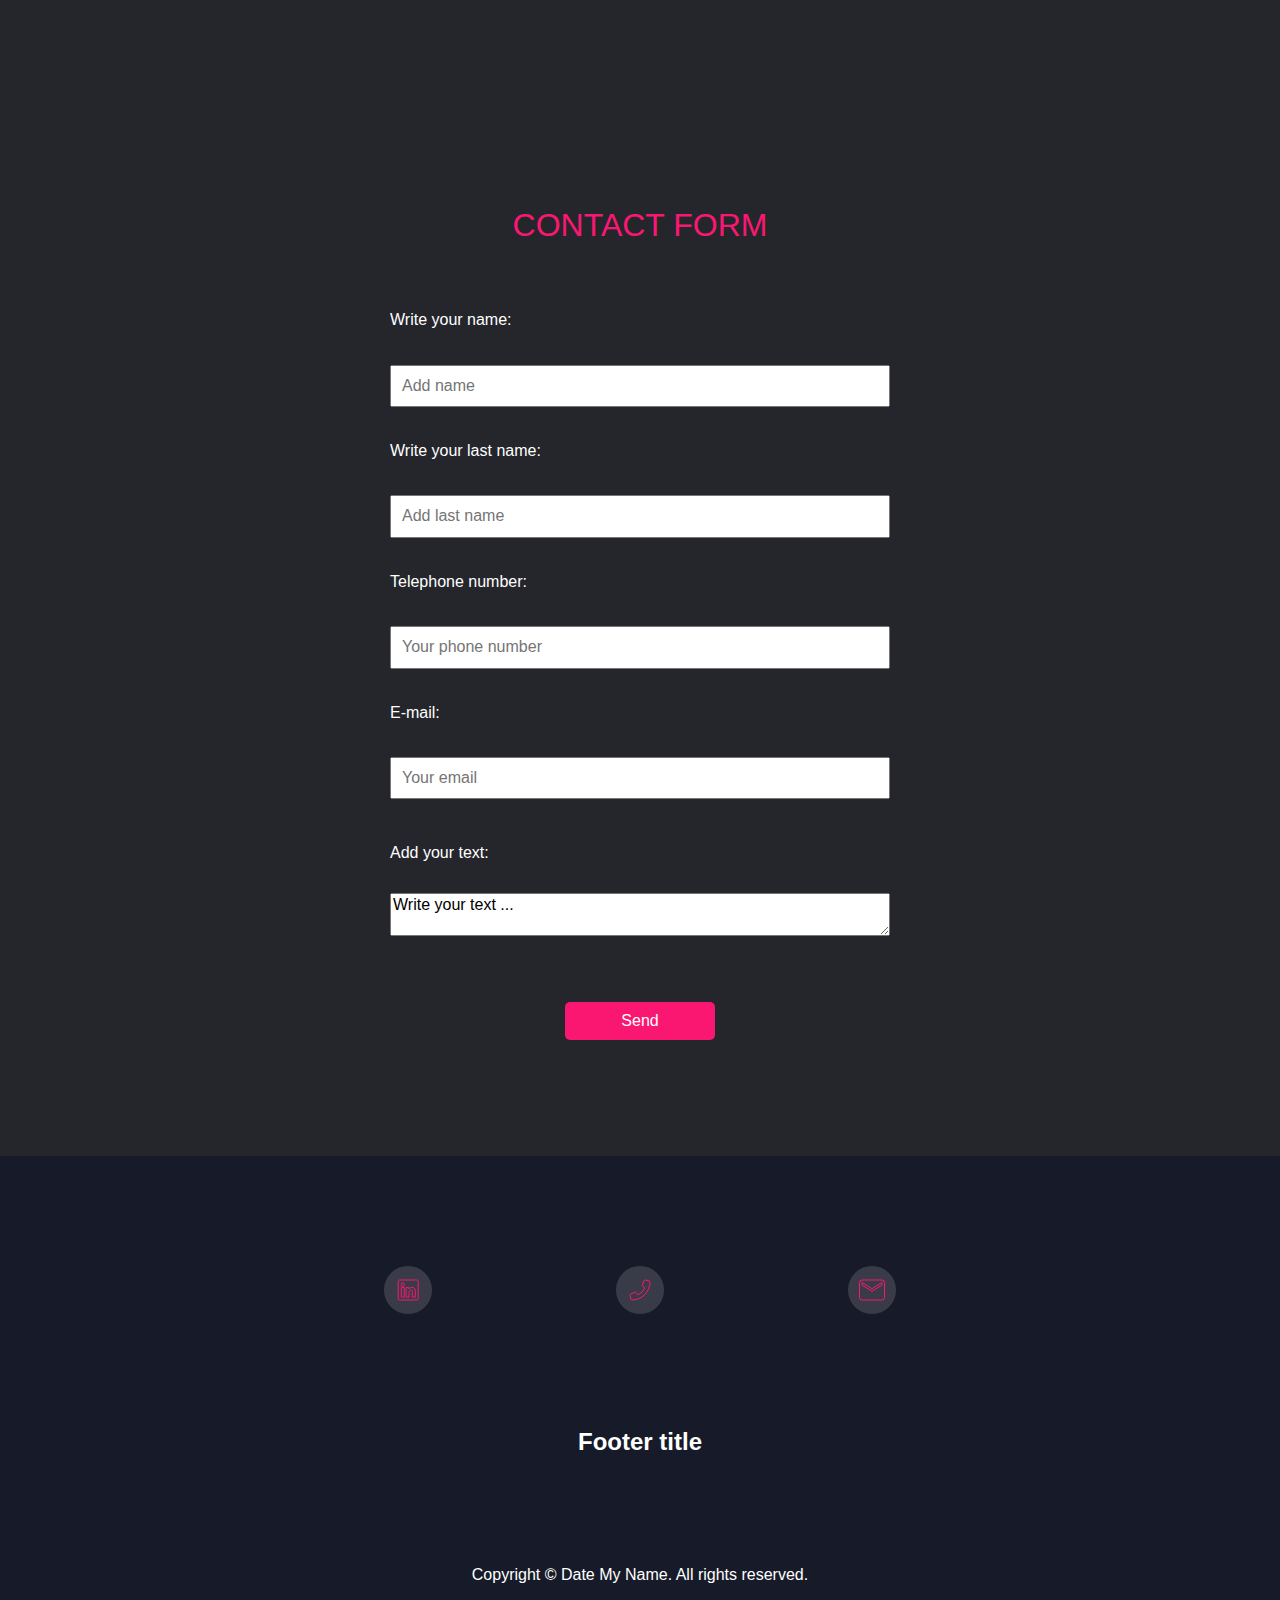
==== commit 99ab21a1: "Add readme file and do some changes in layout page" ====
--- a/index.html
+++ b/index.html
@@ -11,17 +11,13 @@
 <body>
     <header class="header">
         <div class="header__tabs">
-            <h2 class="header__title"><a href="index.html">My business web-card</a></h2>
-            <ul class="header__list">
-                <li class="header__item"><a href="aboutme.html">About</a></li>
-                <li class="header__item"><a href="contact.html">Contact</a></li>
-            </ul>
+            <h2 class="header__logo"><a href="index.html">Logo</a></h2>
         </div>
         <img class="header__image" src="img/Background_Image.png" alt="Photography of me"/>
     </header>
     <main class="main-content">
         <section class="articles-content">
-            <h3 class="articles-content__title">Name of web-design author</h3>
+            <h3 class="articles-content__title">Name of author</h3>
             <p class="articles-content__position">Position</p>
             <article class="articles-content__paragraph">Lorem ipsum dolor sit amet, consetetur sadipscing elitr, sed diam nonumy eirmod tempor 
                 invidunt ut labore et dolore magna aliquyam erat, sed diam voluptua. At vero eos et 
@@ -49,8 +45,81 @@
             </article>
         </section>
         <section class="comments">
-            <h5 class="comments__quotations">First comment - "no sea takimata sanctus est Lorem ipsum"</h5>
-            <h5 class="comments__quotations">Second comment - "et justo duo dolores et ea rebum justo"</h5>
+            <div class="comments__box">
+                <h5 class="comments__quotations">First comment - "no sea takimata sanctus est Lorem ipsum"</h5>
+                <h5 class="comments__quotations">Second comment - "et justo duo dolores et ea rebum justo"</h5>
+            </div>
+        </section>
+        <section class="about-content">
+            <h1 class="about-content__title">About Me</h1>
+            <article class="about-content__text">Lorem ipsum dolor sit amet, consetetur sadipscing elitr, sed diam nonumy eirmod tempor 
+                invidunt ut labore et dolore magna aliquyam erat, sed diam voluptua. At vero eos et 
+                accusam et justo duo dolores et ea rebum. Stet clita kasd gubergren, no sea takimata 
+                sanctus est Lorem ipsum dolor sit amet. Lorem ipsum dolor sit amet, consetetur sadipscing 
+                elitr, sed diam nonumy eirmod tempor invidunt ut labore et dolore magna aliquyam erat, 
+                sed diam voluptua.
+            </article>
+        </section>
+        <section class="form">
+            <h1 class="form__title">Contact Form</h1>
+            <form method="post" action="#" class="form__content">
+                <p>
+                    <label for="firstInputForm">Write your name: </label>
+                    <input
+                        class="form__item" 
+                        type="text"
+                        placeholder="Add name" 
+                        id="firstInputForm" 
+                        name="firstInputForm"
+                        required
+                    >
+                </p>
+                <p>
+                    <label
+                        >Write your last name:
+                        <input
+                            class="form__item"
+                            placeholder="Add last name"
+                            id="secondInputForm"
+                            name="secondInputForm"
+                            required
+                        >
+                    </label>    
+                </p>
+                <p>
+                    <label
+                        >Telephone number:
+                        <input 
+                            class="form__item"
+                            placeholder="Your phone number"
+                            id="phoneNumber"
+                            name="phoneNUmber"
+                            type="tel"
+                            required
+                        >
+                    </label>    
+                </p>
+                <p>
+                    <label
+                        >E-mail:
+                        <input
+                            class="form__item"
+                            placeholder="Your email"
+                            id="email"
+                            name="email"
+                            type="email"
+                            required
+                        >
+                    </label>    
+                </p>
+                <p>
+                    <label for="yourText">Add your text:</label>
+                    <textarea id="yourText" name="yourText">Write your text ...</textarea>
+                </p>
+                <p>
+                    <input checked type="submit" value="Send"/>
+                </p>
+            </form>
         </section>
     </main>
     <footer class="bottom__content">
--- a/style.css
+++ b/style.css
@@ -24,34 +24,15 @@
 }
 .header__tabs {
     margin: 0 auto;
-    width: 100%;
+    max-width: 1000px;
     height: 75px;
-    display: flex;
-    justify-content: space-between;
-}
-.header__title {
+    text-align: center;
+}
+.header__logo {
     margin: 0;
     color: #FFF;
-    padding-top: 25px;
-    padding-left: 100px;
     text-transform: uppercase;
     letter-spacing: 3px;
-}
-.header__list {
-    margin: 0;
-    list-style-type: none;
-    color: #fff;
-    padding-top: 30px;
-}
-.header__item {
-    margin: 0;
-    display: inline;
-    padding-right: 60px;
-}
-.header__item a:hover {
-    color: #171B29;
-    background-color: #FC0441;
-    transition: 0.5s;
 }
 .header__image {
     margin: 0 auto;
@@ -69,11 +50,10 @@
     color: #FFF;
 }
 .articles-content {
-    width: 720px;
+    max-width: 720px;
     margin: 0 auto;
 }
 .articles-content__title {
-    font-size: 40px;
     margin: 0;
     padding-top: 85px;
     letter-spacing: 2px;
@@ -90,11 +70,12 @@
 }
 .comments {
     width: 100%;
-    height: 300px;
     background-color: #FC0441;
     background-image: linear-gradient(to right, #FC0441 , #F62DA8);
+    margin-top: 200px;
+}
+.comments__box {
     display: flex;
-    margin-top: 200px;
 }
 .comments__quotations {
     font-size: 24px;
@@ -124,7 +105,6 @@
 }
 .bottom__item {
     display: inline;
-    padding: 0 90px;
 }
 .bottom__text {
     text-align: center;
@@ -141,25 +121,19 @@
 /*About-me styles*/
 
 .about-content {
-    width: 600px;
+    max-width: 600px;
     margin: 150px auto;
     padding: 0;
     text-align: center;
 }
-.about-content__name {
-    color: #fa1772;
+.about-content__title {
+    margin-bottom: 75px;
 }
 .about-content__text {
-    color: #171B29;
-    background-color: #fa1772;
+    color: #FFF;
     line-height: 3.5rem;
-}
-.about-content__image {
-    margin: 50px 0;
-    width: 100%;
-    height: 400px;
-    object-fit: cover;
-    border-radius: 200px;
+    text-transform: uppercase;
+    text-align: justify;
 }
 
 /*Contact-styles*/
@@ -174,6 +148,7 @@
 .form__title {
     color: #fa1772;
     text-transform: uppercase;
+    font-weight: lighter;
 }
 .form__content {
     margin: 30px 0;
@@ -181,8 +156,96 @@
 }
 .form__item {
     display: block;
-    width: 350px;
-    padding: 10px;
-    margin: 20px 0;
-}
-/*Media queries*/+}
+input[type=submit] {
+    width: 150px;
+    background-color: #fa1772;
+    border: none;
+    padding: 10px 30px;
+    border-radius: 5px;
+    color: #FFF;
+    margin-top: 50px;
+}
+p:nth-child(5) {
+    display: flex;
+    flex-direction: column;
+}
+p:nth-child(5) > label {
+    margin: 10px 0 30px;
+}
+#yourText {
+    max-width: 500px;
+    max-height: 400px;
+}
+p:nth-child(6) {
+    text-align: center;
+}
+
+/*Media queries*/
+
+@media (min-width: 320px) {
+    .header__logo {
+        padding-top: 25px;
+    }
+    .articles-content {
+        padding: 0 15px;
+    }
+    .articles-content__title {
+        font-size: 40px;
+    }
+    .articles-content__position {
+        margin: 0;
+        padding: 40px 0;
+        letter-spacing: 5px;
+    }
+    .comments__box {
+        padding: 100px 0 200px;
+        flex-direction: column;
+    }
+
+    /*About-me styles*/
+    
+    .about-content__title {
+        font-size: 44px;
+    }
+    .about-content__text {
+        padding: 16px;
+        font-size: 12px;
+    }
+    
+    /* FOOTER CONTENT */
+
+    .bottom__item {
+        padding: 20px;
+    }
+    
+    /*Contact-styles*/
+    
+    .form__item {
+        width: 300px;
+        padding: 10px;
+        margin: 25px 0;
+    }
+}
+@media (min-width: 768px) {
+    .comments__box {
+        flex-direction: row;
+        max-width: 1200px;
+        margin: 0 auto;
+    }
+    .about-content__title {
+        font-size: 60px;
+    }
+    .about-content__text {
+        padding: 25px;
+        font-size: 16px;
+    }
+    .bottom__item {
+        padding: 0 90px;
+    }
+    .form__item {
+        width: 500px;
+        padding: 10px;
+        margin: 35px 0;
+    }
+}